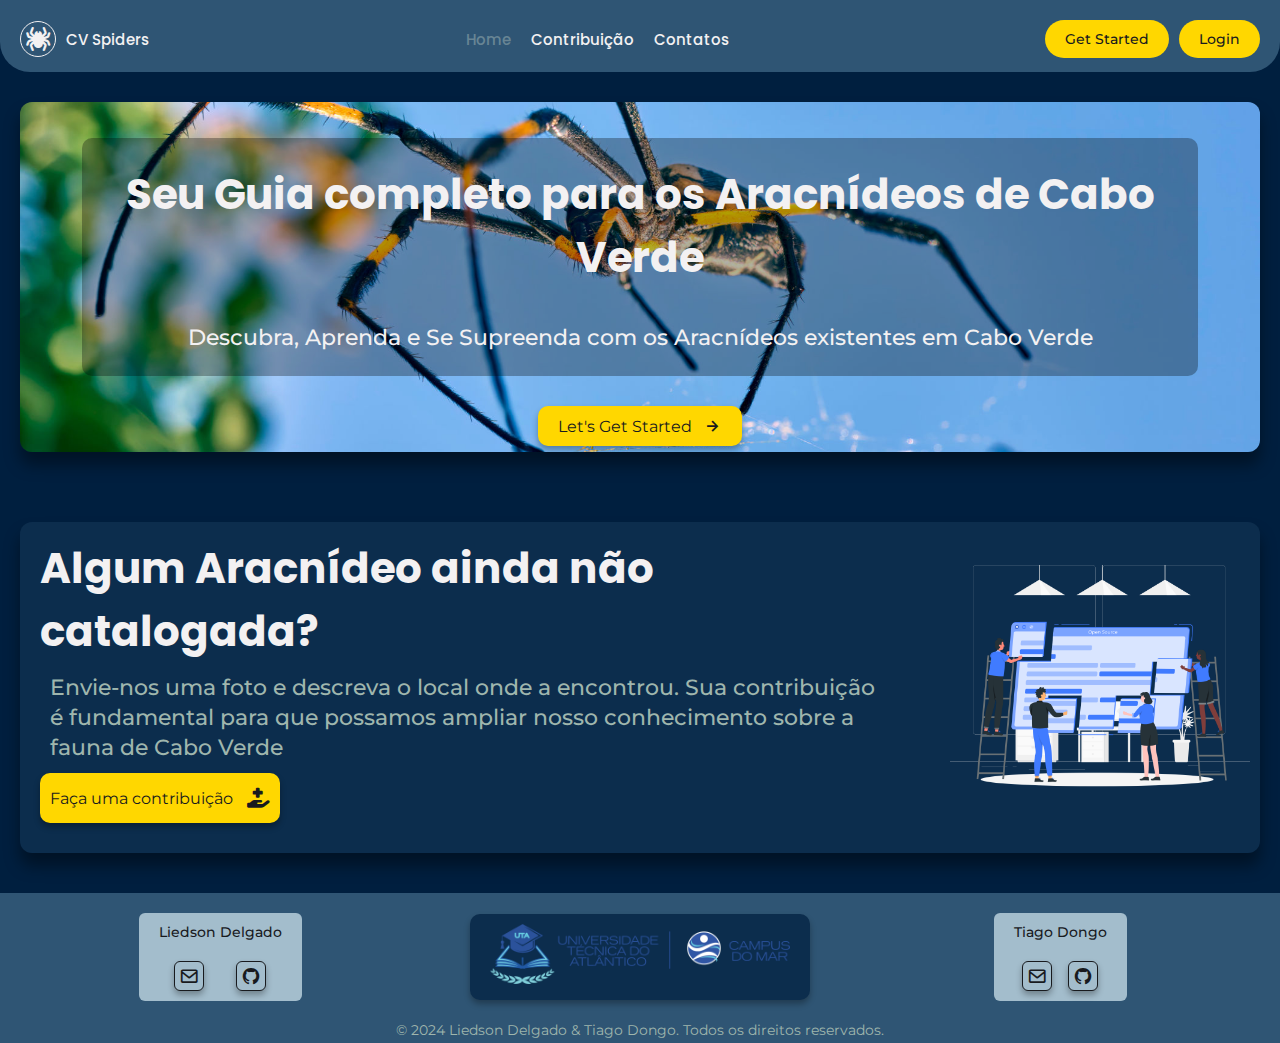
==== docs/index.html @ c2d221cc "reorganização dos ficheiros" ====
<!DOCTYPE html>
<html lang="en">
<head>
    <meta charset="UTF-8">
    <meta name="viewport" content="width=device-width, initial-scale=1.0">

    <link rel="stylesheet" href="style.css">
    <link rel="stylesheet" href="../assets/src/animations.css">
    <link href='https://unpkg.com/boxicons@2.1.4/css/boxicons.min.css' rel='stylesheet'>
    <link rel="stylesheet" href="https://cdnjs.cloudflare.com/ajax/libs/font-awesome/6.7.2/css/all.min.css">

    <title>CV Spiders | Liedson Delgado & Tiago Dongo</title>
</head>
<body>

    <!-- Header Section -->
    <header class="header">
        <div class="logo">
            <i class="fa-solid fa-spider"></i>
            <a href="#">CV Spiders</a>
        </div>

        <nav class="navbar">
            <div class="item">
                <a href="#" class="active">Home</a>
            </div>
            <div class="item" id="contibuition-section">
                <a href="#">Contribuição</a>
            </div>
            <div class="item">
                <a href="#" id="contacts-section">Contatos</a>
            </div>
        </nav>

        <div class="btn-actions" >
            <button class="get-started" onclick="window.location.href='../Main-site/main.html'">Get Started</button>
            <button class="login">Login</button>
        </div>
    </header>
    <!-- End of Header Section -->

    <!-- Main Section -->
    <main class="main-content">
        <div class="top-section">
            <div class="status">
                <h2>Seu Guia completo para os Aracnídeos de Cabo Verde</h2>
                <h4>Descubra, Aprenda e Se Supreenda com os Aracnídeos existentes em Cabo Verde</h4>
            </div>
            <button onclick="window.location.href='../Main-site/main.html'">Let's Get Started<i class='bx bx-right-arrow-alt'></i></button>
        </div>

        <div class="bottom-section" id="contibuition-section">
            <div class="left">
                <h2>Algum Aracnídeo ainda não catalogada?</h2>
                <div class="status">
                    <h4>Envie-nos uma foto e descreva o local onde a encontrou. Sua contribuição é fundamental para que possamos ampliar nosso conhecimento sobre a fauna de Cabo Verde</h4>
                </div>
                <button id="contribuition" onclick="window.location.href='../Main-site/main.html?scrollTo=contribuition';">Faça uma contribuição<i class="fa-solid fa-hand-holding-medical"></i></button>
            </div>
            <div class="right">
                <img src="images/image-1.png">
            </div>
        </div>
    </main>
    <!-- End of Main Section -->

    <!-- Footer Section -->
    <footer class="contacts" id="contacts-section">
        <div class="liedson-contacts">
            <p>Liedson Delgado</p>
            <div class="social">
                <a href="#">
                    <i class='bx bx-envelope'></i>
                </a>
                <a href="https://github.com/LiedsonDelgado"><i class='bx bxl-github'></i></a>
            </div>
        </div>

        <div class="logo-uta">
            <a href="https://uta.cv">
                <img src="images/Logo-UTA.png">
            </a>
        </div>

        <div class="tiago-contacts">
            <p>Tiago Dongo</p>
            <div class="social">
                <a href="#">
                    <i class='bx bx-envelope'></i>
                </a>
                <a href="https://github.com/TiagoDongo"><i class='bx bxl-github'></i></a>
            </div>
        </div>

        <div class="autor-rights">
            &copy; 2024 Liedson Delgado & Tiago Dongo. Todos os direitos reservados.
        </div>
    </footer>

    <script src="../Main-site/main_script.js"></script>
</body>
</html>
---- docs/style.css ----
@import url('https://fonts.googleapis.com/css2?family=Poppins:ital,wght@0,100;0,200;0,300;0,400;0,500;0,600;0,700;0,800;0,900;1,100;1,200;1,300;1,400;1,500;1,600;1,700;1,800;1,900&display=swap');
@import url('https://fonts.googleapis.com/css2?family=Montserrat:ital,wght@0,100..900;1,100..900&display=swap');
@import url(../assets/src/animations.css);


:root{
    --text-font: "Montserrat";
    --titles-links-font: "Poppins";

    --card-border-radious: 12px;
    --border-radious-1: 10px;
    --border-radious-2: 6px;
    --header-border-radious: 0 0 30px 30px;

    --main-padding: 10px 20px 0px 20px;
    --icon-padding: 4px;

    --box-shadow-1: 0 0.8rem 1rem rgba(0, 0, 0, 0.4);
    --box-shadow-2: 0px 4px 6px rgba(0, 0, 0, 0.3);
    --text-shadow-light: 1px 1px 2px rgba(0, 0, 0, 0.3);

    --body-background: #001F3F;
    --background-variant: #0C2D4D;
    --header-footer-background: #2f5574;
    --color-primary: #a3bdcc;
    --color-winning: #ffd700;
    --color-white: #f3f1f2;
    --color-dark: #181a1e;
    --color-dark-variant: #202528;
    --color-1: #9FB6AD;
    --color-2: #688594;
}

*{
    margin: 0;
    padding: 0;
    outline: 0;
    appearance: 0;
    border: 0;
    box-sizing: border-box;
    font-family: "Montserrat", sans-serif;
}

html{
    scroll-behavior: smooth;
}

body{
    animation: fadeInAnimation ease 3s;
    background: var(--body-background);
}

a{
    text-decoration: none;
    font-family: var(--titles-links-font);
    font-weight: 500;
    font-size: 15px;
}

h2{
    font-size: 42px;
    font-family: var(--titles-links-font);
    font-weight: 700;
}

h4{
    font-size: 22px;
    font-weight: 500;
    font-family: var(--text-font);
}

p{
    font-family: var(--text-font);
    font-weight: 400;
    font-size: 14px;
}

.header{
    display: flex;
    border-radius: var(--header-border-radious);
    background: var(--header-footer-background);
    padding: 20px 20px 14px;
    align-items: center;
    justify-content: space-between;
}

.header .logo{
    display: flex;
    align-items: center;
    justify-content: space-between;
    gap: 10px;
}

.header .logo > i{
    color: var(--color-white);
    font-size: 24px;
    border: 1px solid var(--color-white);
    padding: 5px;
    border-radius: 50%;
}

.header .logo > a{
    color: var(--color-white);
}

.header .navbar{
    display: flex;
    align-items: center;
    justify-content: space-between;
    gap: 20px;
}

.header .navbar .item{
    display: flex;
    align-items: center;
    justify-content: center;
}

.header .navbar .item > a{
    color: var(--color-white);
    transition: all 0.3s ease;
}

.header .navbar .item > a:hover{
    color: var(--color-2);
}

.header .navbar .item .active{
    color: var(--color-2);
}


.header .btn-actions{
    display: flex;
    align-items: center;
    justify-content: space-between;
    gap: 10px;
}

.header .btn-actions .get-started,
.header .btn-actions .login{
    background: var(--color-winning);
    padding: 10px 20px;
    border-radius: var(--border-radious-1);
    cursor: pointer;
    box-shadow: var(--box-shadow-2);
    color: var(--color-dark);
    transition: all 0.3s ease;
    font-size: 14px;
    font-weight: 500;
    border: none;
    border-radius: 50px;
}


.main-content{
    display: flex;
    flex-direction: column;
    margin: 20px 0 40px 0;
    padding: var(--main-padding);
    gap: 70px;
}

.main-content .top-section{
    display: flex;
    flex-direction: column;
    align-items: center;
    justify-content: center;
    gap: 30px;
    height: 350px;
    background: url(images/image-0.jpg) no-repeat center center;
    background-size: cover;
    border-radius: var(--card-border-radious);
    padding: 50px 0 20px 0;
    box-shadow: var(--box-shadow-1);
    transition: all 0.3s ease;
}

.main-content .top-section:hover,
.main-content .bottom-section:hover,
.header .btn-actions .get-started,
.header .btn-actions .login{
    box-shadow: none;
}

.main-content .top-section > button{
    padding: 10px 20px;
    font-size: 16px;
    border: none;
    border-radius: var(--border-radious-1);
    background: var(--color-winning);
    cursor: pointer;
    box-shadow: var(--box-shadow-2);
    color: var(--color-dark);
    font-weight: 400;
    transition: all 0.3s ease;
    display: flex;
    gap: 10px;
    align-items: center;
    justify-content: space-between;
    animation: pulsing 2s infinite ease-in-out;
}


.main-content .top-section > button > i,
.main-content .bottom-section .left > button > i{
    font-size: 20px;
}

.main-content .top-section > button:hover,
.main-content .bottom-section .left > button:hover{
    box-shadow: none;
}

.main-content .top-section .status{
    display: flex;
    flex-direction: column;
    align-items: center;
    justify-content: space-between;
    gap: 15px;
    background-color: rgba(0, 0, 0, 0.3);
    border-radius: var(--border-radious-1);
    text-align: center;
    padding: 15px 20px;
    max-width: 90%;
}

.main-content .top-section .status > h2,
.main-content .top-section .status > h4{
    color: var(--color-white);
    margin: 10px 0;
}

.main-content .bottom-section{
    background: var(--background-variant);
    border-radius: var(--card-border-radious);
    display: flex;
    padding: 10px 10px 10px 10px;
    justify-content: space-between; 
    gap: 10px;
    box-shadow: var(--box-shadow-1);
    transition: all 0.3s ease;
}

.main-content .bottom-section .left{
    display: flex;
    flex-direction: column;
    justify-content: space-between;
    padding: 5px 10px 20px 10px;
    /*border: 1px solid #fff;*/
}

.main-content .bottom-section .left > h2{
    color: var(--color-white);
}

.main-content .bottom-section .left > button{
    background: var(--color-winning);
    width: 15rem;
    padding: 15px 10px;
    border-radius: var(--border-radious-1);
    cursor: pointer;
    box-shadow: var(--box-shadow-2);
    color: var(--color-dark);
    font-weight: 400;
    font-size: 16px;
    display: flex;
    justify-content: space-between;
    align-items: center;
}

.main-content .bottom-section .left .status{
    line-height: 30px;
    padding: 10px ;
    display: flex;
    margin: 0 30px 0 0;
    text-align: left;
}

.main-content .bottom-section .left .status > h4{
    color: var(--color-1);
}
.main-content .bottom-section .right > img{
    width: 300px;
    height: 300px;
}

.contacts{
    background: var(--header-footer-background);
    grid-template-columns: 1fr 1fr 1fr;
    grid-template-rows: auto auto;
    padding: 20px 20px 4px 20px;
    justify-items: center;
    align-items: center;
    margin-top: 20px;
    display: grid;
    gap: 20px;
}

.contacts .liedson-contacts,
.contacts .tiago-contacts{
    background: var(--color-primary);
    padding: 10px 20px;
    border-radius: var(--border-radious-2);
    border: none;
    display: flex;
    flex-direction: column;
    gap: 20px;
    text-align: center;
}

.contacts .liedson-contacts > p,
.contacts .tiago-contacts > p{
    color: var(--color-dark);
    font-weight: 500;
}

.contacts .liedson-contacts .social,
.contacts .tiago-contacts .social{
    /*border: 1px solid var(--color-dark);*/
    display: flex;
    justify-content: space-around;
    align-items: center;
}

.contacts .liedson-contacts .social > a,
.contacts .tiago-contacts .social > a{
    border: 1px solid var(--color-dark);
    padding: var(--icon-padding);
    display: flex;
    align-items: center;
    justify-content: center;
    border-radius: var(--border-radious-2);
    background: var(--color-primary);
    box-shadow: var(--box-shadow-2);
    transition: all 0.3s ease;
    font-size: 20px;
    color: var(--color-dark);
}

.contacts .liedson-contacts .social > a:hover,
.contacts .tiago-contacts .social > a:hover{
    color: var(--color-primary);
    background: var(--body-background);
    box-shadow: none;
}

.contacts .logo-uta{
    background: var(--background-variant);
    display: flex;
    padding: 10px 20px;
    align-items: center;
    justify-content: center;
    border-radius: var(--border-radious-1);
    box-shadow: var(--box-shadow-2);
    transition: all 0.3s ease;
}

.contacts .logo-uta:hover{
    box-shadow: none;
}
.contacts .logo-uta > a > img{
    width: 300px;
}

.contacts .autor-rights{
    grid-row: 2;
    grid-column: 1 / 4;
    font-size: 14px;
    color: var(--color-1);
}
---- assets/src/animations.css ----
@keyframes slide {
    50% {
        left: 10%;
        top: -40%;
    }
    100% {
        left: -15%;
        top: -15%;
    }
}

@keyframes fadeInAnimation {
    0%{
        opacity: 0;
    }
    100%{
        opacity: 1;
    }
}

@keyframes pulsing{
    0% {
        transform: scale(1);
        opacity: 1;
    }
    50% {
        transform: scale(1.04);
        opacity: 0.9;
    }
    100% {
        transform: scale(1);
        opacity: 1;
    }
}

@keyframes spin{
    0%{
        transform: rotate(0deg) scale(1);
    }
    
    50%{
        transform: rotate(180deg) scale(1.15);
    }
    
    100%{
        transform: rotate(360deg) scale(1.30);
    }
}

@keyframes spinReverse {
    0% {
        transform: rotate(360deg) scale(1.30);
    }
    50% {
        transform: rotate(180deg) scale(1.15);
    }
    100% {
        transform: rotate(0deg) scale(1);
    }
}
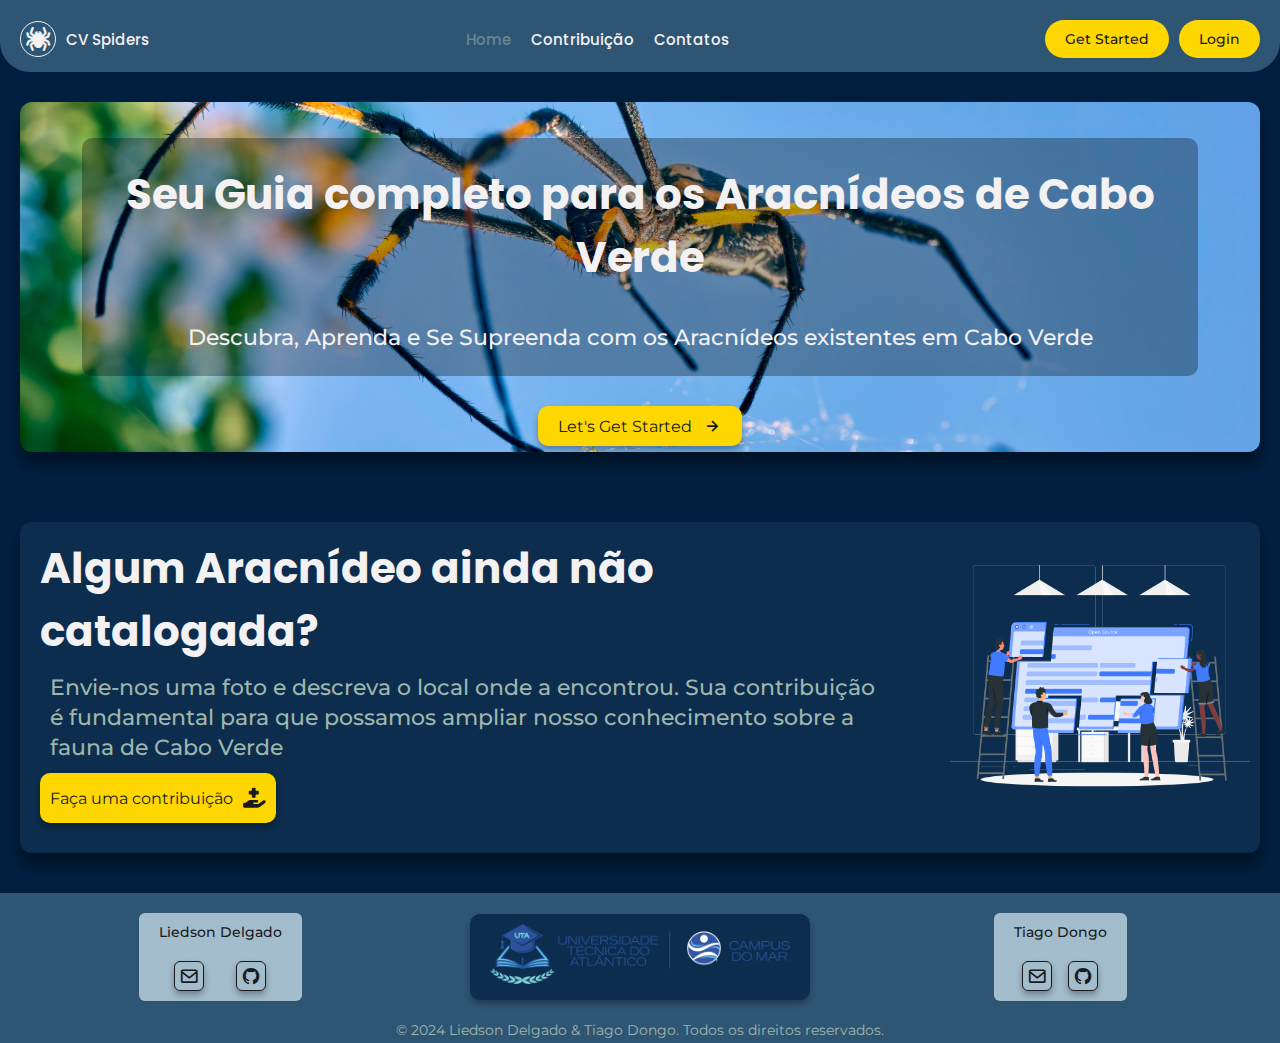
==== commit 9afb633f: "update login page and README.md" ====
--- a/docs/index.html
+++ b/docs/index.html
@@ -34,7 +34,7 @@
 
         <div class="btn-actions" >
             <button class="get-started" onclick="window.location.href='../Main-site/main.html'">Get Started</button>
-            <button class="login">Login</button>
+            <button class="login" onclick="window.location.href='../Login Page/index.html'">Login</button>
         </div>
     </header>
     <!-- End of Header Section -->
@@ -97,6 +97,7 @@
         </div>
     </footer>
 
+
     <script src="../Main-site/main_script.js"></script>
 </body>
 </html>--- a/docs/style.css
+++ b/docs/style.css
@@ -245,6 +245,7 @@
 .main-content .bottom-section .left{
     display: flex;
     flex-direction: column;
+    align-items: flex-start;
     justify-content: space-between;
     padding: 5px 10px 20px 10px;
     /*border: 1px solid #fff;*/
@@ -256,7 +257,6 @@
 
 .main-content .bottom-section .left > button{
     background: var(--color-winning);
-    width: 15rem;
     padding: 15px 10px;
     border-radius: var(--border-radious-1);
     cursor: pointer;
@@ -265,7 +265,7 @@
     font-weight: 400;
     font-size: 16px;
     display: flex;
-    justify-content: space-between;
+    gap: 10px;
     align-items: center;
 }
 
@@ -287,8 +287,7 @@
 
 .contacts{
     background: var(--header-footer-background);
-    grid-template-columns: 1fr 1fr 1fr;
-    grid-template-rows: auto auto;
+    grid-template-columns: repeat(3, 1fr);
     padding: 20px 20px 4px 20px;
     justify-items: center;
     align-items: center;
@@ -368,4 +367,173 @@
     grid-column: 1 / 4;
     font-size: 14px;
     color: var(--color-1);
+}
+
+
+@media screen and (max-width: 992px){
+    .main-content .top-section .status > h2,
+    .main-content .bottom-section .left > h2{
+        font-size: 30px;
+    }
+    .main-content .top-section .status > h4,
+    .main-content .bottom-section .left .status > h4{
+        font-size: 20px;
+    }
+    .main-content .top-section > button,
+    .main-content .bottom-section .left > button{
+        padding: 8px 10px;
+        font-size: 13px;
+    }
+    .main-content .top-section > button > i,
+    .main-content .bottom-section .left > button > i{
+    font-size: 16px;
+    }
+}
+
+@media screen and (max-width: 768px){
+    .main-content .top-section .status > h2,
+    .main-content .bottom-section .left > h2{
+        font-size: 24px;
+    }
+
+    .main-content .top-section .status > h4,
+    .main-content .bottom-section .left .status > h4{
+        font-size: 16px;
+    }
+    .main-content .top-section > button,
+    .main-content .bottom-section .left > button{
+        padding: 8px 10px;
+        font-size: 13px;
+    }
+    .main-content .top-section > button > i,
+    .main-content .bottom-section .left > button > i{
+    font-size: 16px;
+    }
+
+    .contacts{
+        grid-template-columns: repeat(2, 1fr);
+    }
+
+    .contacts .liedson-contacts,
+    .contacts .tiago-contacts{
+        flex-direction: initial;
+        align-items: center;
+        
+    }
+
+    .contacts .autor-rights{
+        grid-row: 3;
+        grid-column: 1 / 3;
+    }
+
+    .contacts .logo-uta{
+        grid-row: 2;
+        grid-column: 1 / 3;
+    }
+
+    .contacts .logo-uta > a > img{
+        width: 200px;
+    }
+
+    .contacts .liedson-contacts .social,
+    .contacts .tiago-contacts .social{
+    gap: 10px;
+    }
+
+    .main-content .bottom-section .right{
+        display: flex;
+        align-items: flex-end;
+        justify-content:flex-end;
+    }
+
+    .main-content .bottom-section .right > img{
+        width: 250px;
+        height: 250px;
+    }
+}
+
+@media screen and (max-width: 576px){
+    .header .btn-actions .get-started{
+        display: none;
+    }
+
+    .header .logo > a{
+        display: none;
+    }
+
+    .main-content .top-section .status > h2,
+    .main-content .bottom-section .left > h2{
+        font-size: 20px;
+    }
+
+    .main-content .top-section .status > h4,
+    .main-content .bottom-section .left .status > h4{
+        font-size: 14px;
+    }
+
+    .main-content .bottom-section .right{
+        display: none;
+    }
+
+    .main-content .bottom-section .left > button{
+        align-self: center;
+    }
+
+    .contacts .logo-uta{
+        display: none;
+    }
+
+    .contacts .liedson-contacts,
+    .contacts .tiago-contacts{
+    justify-content: space-between;
+    gap: 10px;
+    padding: 6px 10px;
+    grid-row: 1;
+    }
+
+    .contacts .liedson-contacts > p,
+    .contacts .tiago-contacts > p{
+        font-size: 13px;
+    }
+
+    .contacts .liedson-contacts .social > a,
+    .contacts .tiago-contacts .social > a{
+    font-size: 18px;
+    }
+}
+
+@media screen and (max-width: 468px){
+    .header .navbar{
+        display: none;
+    }
+
+    .header .logo > a{
+        display: none;
+    }
+
+    .main-content .top-section .status > h2,
+    .main-content .bottom-section .left > h2{
+        font-size: 18px;
+    }
+
+    .main-content .top-section .status > h4,
+    .main-content .bottom-section .left .status > h4{
+        font-size: 13px;
+    }
+
+    .contacts{
+        grid-template-columns: 1fr;
+        justify-items: left;
+    }
+
+    .contacts .liedson-contacts{
+        grid-row: 1;
+    }
+    .contacts .tiago-contacts{
+        grid-row: 2;
+    }
+
+    .contacts .autor-rights{
+        display: none;
+    }
 }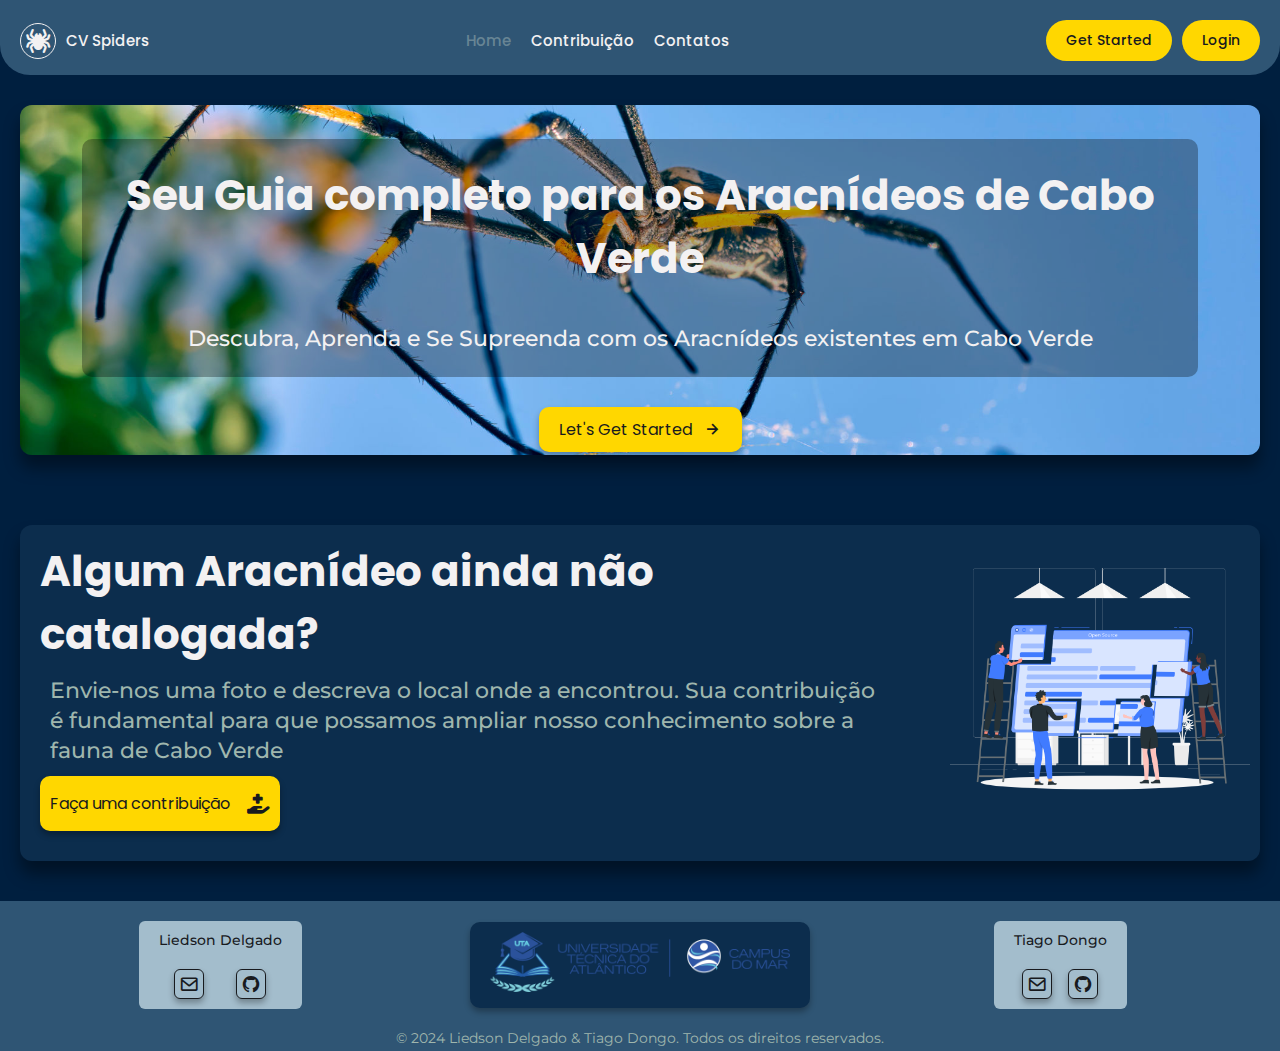
==== commit b33612f0: "correção de lincagens" ====
--- a/docs/index.html
+++ b/docs/index.html
@@ -33,8 +33,8 @@
         </nav>
 
         <div class="btn-actions" >
-            <button class="get-started" onclick="window.location.href='../Main-site/main.html'">Get Started</button>
-            <button class="login" onclick="window.location.href='../Login Page/index.html'">Login</button>
+            <a class="get-started" href='/CV-Spiders/Main-site/main.html'>Get Started</a>
+            <a class="login" href='/CV-Spiders/Login Page/index.html'>Login</a>
         </div>
     </header>
     <!-- End of Header Section -->
@@ -46,7 +46,7 @@
                 <h2>Seu Guia completo para os Aracnídeos de Cabo Verde</h2>
                 <h4>Descubra, Aprenda e Se Supreenda com os Aracnídeos existentes em Cabo Verde</h4>
             </div>
-            <button onclick="window.location.href='../Main-site/main.html'">Let's Get Started<i class='bx bx-right-arrow-alt'></i></button>
+            <a href='/Main-site/main.html'>Let's Get Started<i class='bx bx-right-arrow-alt'></i></a>
         </div>
 
         <div class="bottom-section" id="contibuition-section">
@@ -55,7 +55,7 @@
                 <div class="status">
                     <h4>Envie-nos uma foto e descreva o local onde a encontrou. Sua contribuição é fundamental para que possamos ampliar nosso conhecimento sobre a fauna de Cabo Verde</h4>
                 </div>
-                <button id="contribuition" onclick="window.location.href='../Main-site/main.html?scrollTo=contribuition';">Faça uma contribuição<i class="fa-solid fa-hand-holding-medical"></i></button>
+                <a id="contribuition" href='/Main-site/main.html?scrollTo=contribuition'>Faça uma contribuição<i class="fa-solid fa-hand-holding-medical"></i></a>
             </div>
             <div class="right">
                 <img src="images/image-1.png">
@@ -96,8 +96,5 @@
             &copy; 2024 Liedson Delgado & Tiago Dongo. Todos os direitos reservados.
         </div>
     </footer>
-
-
-    <script src="../Main-site/main_script.js"></script>
 </body>
 </html>--- a/docs/style.css
+++ b/docs/style.css
@@ -183,7 +183,7 @@
     box-shadow: none;
 }
 
-.main-content .top-section > button{
+.main-content .top-section > a{
     padding: 10px 20px;
     font-size: 16px;
     border: none;
@@ -202,13 +202,13 @@
 }
 
 
-.main-content .top-section > button > i,
-.main-content .bottom-section .left > button > i{
+.main-content .top-section > a > i,
+.main-content .bottom-section .left > a > i{
     font-size: 20px;
 }
 
-.main-content .top-section > button:hover,
-.main-content .bottom-section .left > button:hover{
+.main-content .top-section > a:hover,
+.main-content .bottom-section .left > a:hover{
     box-shadow: none;
 }
 
@@ -245,7 +245,6 @@
 .main-content .bottom-section .left{
     display: flex;
     flex-direction: column;
-    align-items: flex-start;
     justify-content: space-between;
     padding: 5px 10px 20px 10px;
     /*border: 1px solid #fff;*/
@@ -255,8 +254,9 @@
     color: var(--color-white);
 }
 
-.main-content .bottom-section .left > button{
+.main-content .bottom-section .left > a{
     background: var(--color-winning);
+    width: 15rem;
     padding: 15px 10px;
     border-radius: var(--border-radious-1);
     cursor: pointer;
@@ -265,7 +265,7 @@
     font-weight: 400;
     font-size: 16px;
     display: flex;
-    gap: 10px;
+    justify-content: space-between;
     align-items: center;
 }
 
@@ -287,7 +287,8 @@
 
 .contacts{
     background: var(--header-footer-background);
-    grid-template-columns: repeat(3, 1fr);
+    grid-template-columns: 1fr 1fr 1fr;
+    grid-template-rows: auto auto;
     padding: 20px 20px 4px 20px;
     justify-items: center;
     align-items: center;
@@ -379,13 +380,13 @@
     .main-content .bottom-section .left .status > h4{
         font-size: 20px;
     }
-    .main-content .top-section > button,
-    .main-content .bottom-section .left > button{
+    .main-content .top-section > a,
+    .main-content .bottom-section .left > a{
         padding: 8px 10px;
         font-size: 13px;
     }
-    .main-content .top-section > button > i,
-    .main-content .bottom-section .left > button > i{
+    .main-content .top-section > a > i,
+    .main-content .bottom-section .left > a > i{
     font-size: 16px;
     }
 }
@@ -400,13 +401,13 @@
     .main-content .bottom-section .left .status > h4{
         font-size: 16px;
     }
-    .main-content .top-section > button,
-    .main-content .bottom-section .left > button{
+    .main-content .top-section > a,
+    .main-content .bottom-section .left > a{
         padding: 8px 10px;
         font-size: 13px;
     }
-    .main-content .top-section > button > i,
-    .main-content .bottom-section .left > button > i{
+    .main-content .top-section > a > i,
+    .main-content .bottom-section .left > a > i{
     font-size: 16px;
     }
 
@@ -475,7 +476,7 @@
         display: none;
     }
 
-    .main-content .bottom-section .left > button{
+    .main-content .bottom-section .left > a{
         align-self: center;
     }
 
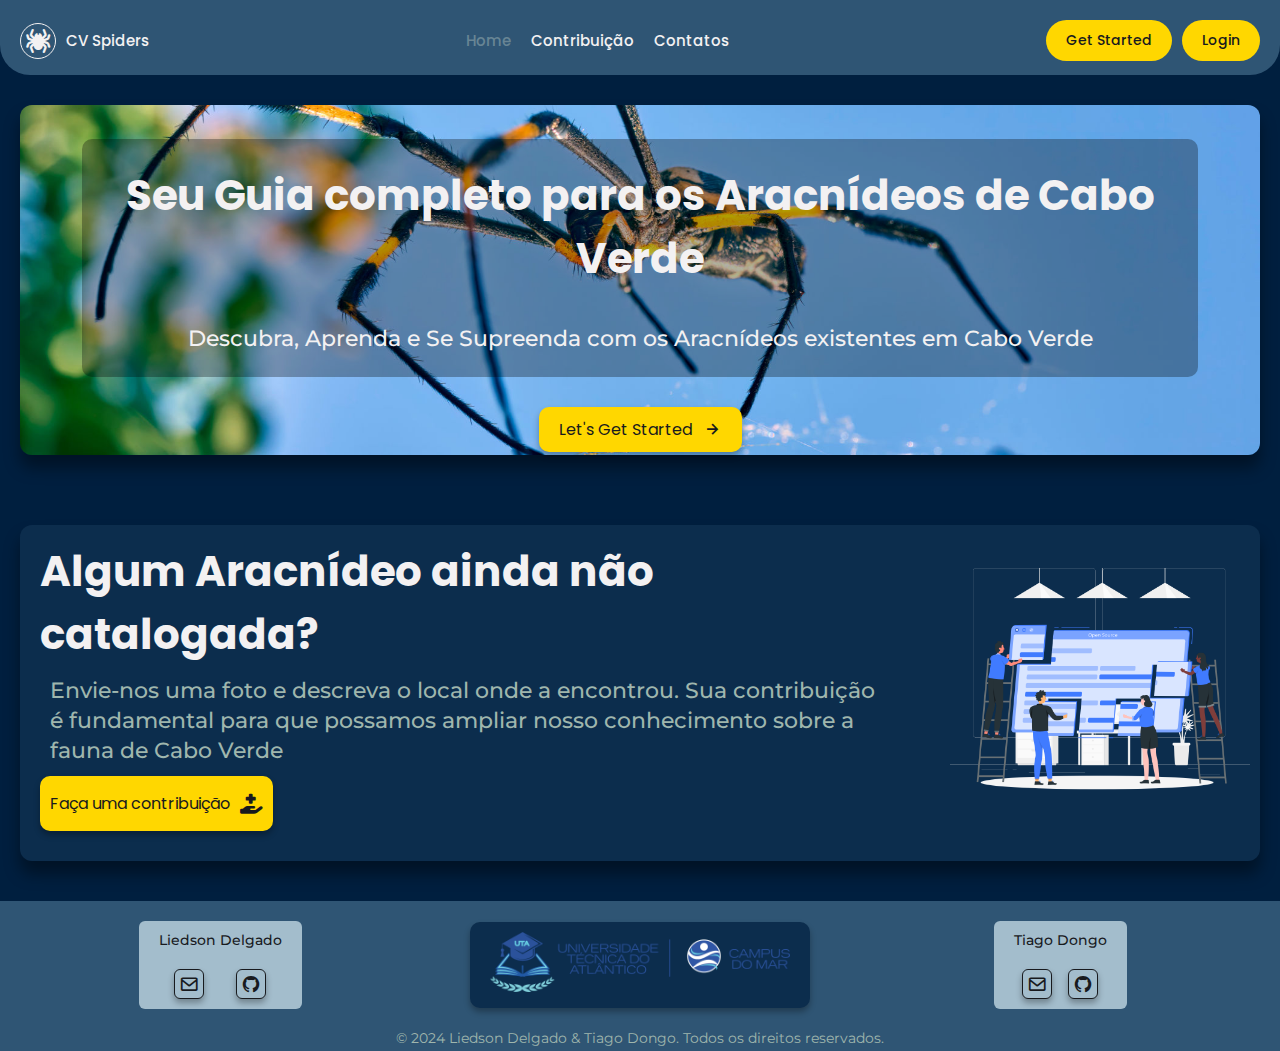
==== commit 1fc28313: "Merge branch 'main' into corrections" ====
--- a/docs/index.html
+++ b/docs/index.html
@@ -33,8 +33,10 @@
         </nav>
 
         <div class="btn-actions" >
+
             <a class="get-started" href='/CV-Spiders/Main-site/main.html'>Get Started</a>
             <a class="login" href='/CV-Spiders/Login Page/index.html'>Login</a>
+
         </div>
     </header>
     <!-- End of Header Section -->
@@ -55,7 +57,9 @@
                 <div class="status">
                     <h4>Envie-nos uma foto e descreva o local onde a encontrou. Sua contribuição é fundamental para que possamos ampliar nosso conhecimento sobre a fauna de Cabo Verde</h4>
                 </div>
+
                 <a id="contribuition" href='/Main-site/main.html?scrollTo=contribuition'>Faça uma contribuição<i class="fa-solid fa-hand-holding-medical"></i></a>
+
             </div>
             <div class="right">
                 <img src="images/image-1.png">
--- a/docs/style.css
+++ b/docs/style.css
@@ -245,6 +245,7 @@
 .main-content .bottom-section .left{
     display: flex;
     flex-direction: column;
+    align-items: flex-start;
     justify-content: space-between;
     padding: 5px 10px 20px 10px;
     /*border: 1px solid #fff;*/
@@ -256,7 +257,6 @@
 
 .main-content .bottom-section .left > a{
     background: var(--color-winning);
-    width: 15rem;
     padding: 15px 10px;
     border-radius: var(--border-radious-1);
     cursor: pointer;
@@ -265,7 +265,7 @@
     font-weight: 400;
     font-size: 16px;
     display: flex;
-    justify-content: space-between;
+    gap: 10px;
     align-items: center;
 }
 
@@ -287,8 +287,7 @@
 
 .contacts{
     background: var(--header-footer-background);
-    grid-template-columns: 1fr 1fr 1fr;
-    grid-template-rows: auto auto;
+    grid-template-columns: repeat(3, 1fr);
     padding: 20px 20px 4px 20px;
     justify-items: center;
     align-items: center;
@@ -380,6 +379,7 @@
     .main-content .bottom-section .left .status > h4{
         font-size: 20px;
     }
+
     .main-content .top-section > a,
     .main-content .bottom-section .left > a{
         padding: 8px 10px;
@@ -387,6 +387,7 @@
     }
     .main-content .top-section > a > i,
     .main-content .bottom-section .left > a > i{
+
     font-size: 16px;
     }
 }
@@ -408,6 +409,7 @@
     }
     .main-content .top-section > a > i,
     .main-content .bottom-section .left > a > i{
+
     font-size: 16px;
     }
 
@@ -476,8 +478,8 @@
         display: none;
     }
 
+
     .main-content .bottom-section .left > a{
-        align-self: center;
     }
 
     .contacts .logo-uta{
